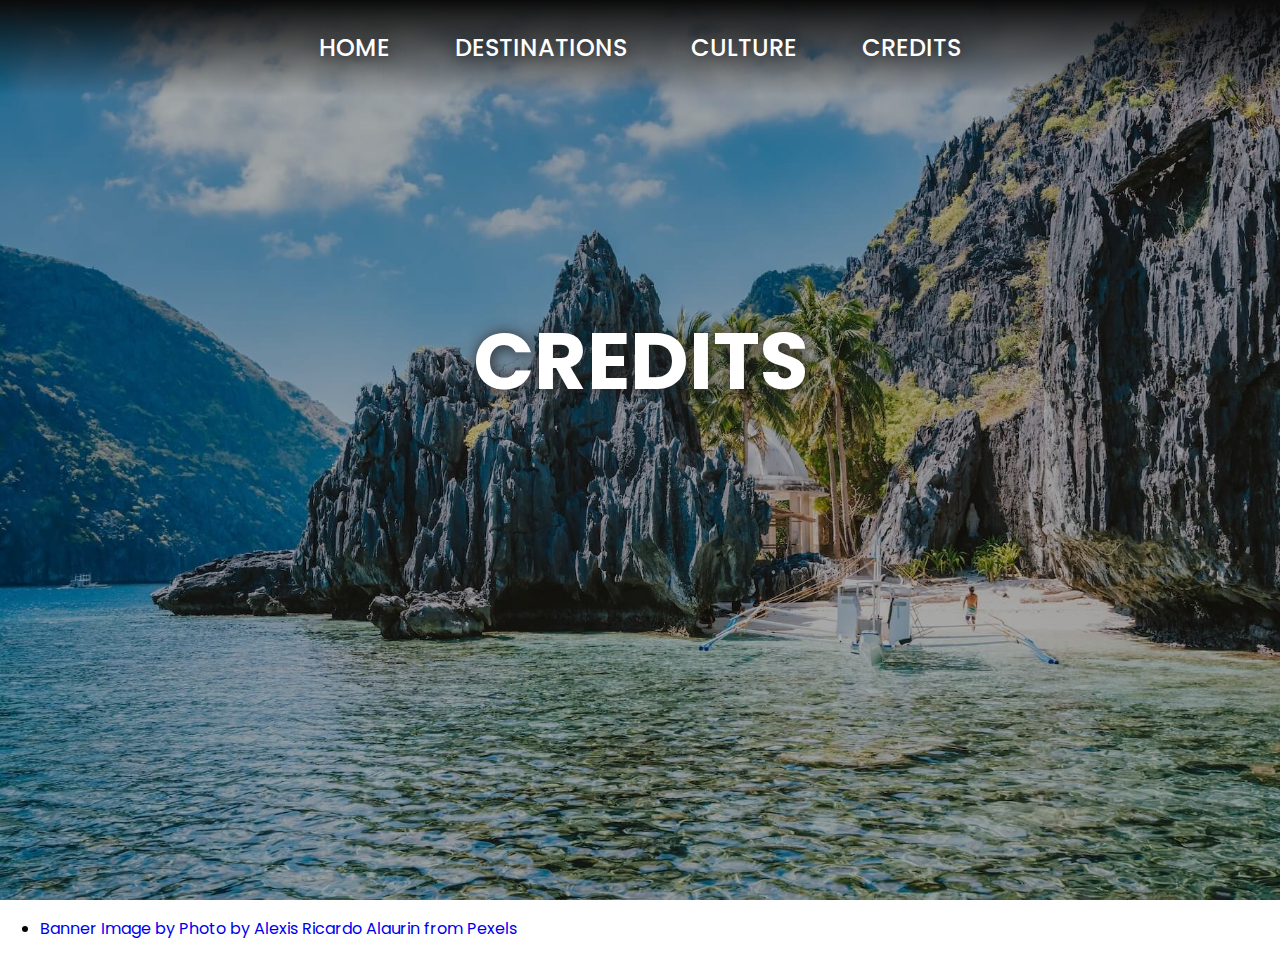
==== credits.html @ c753d408 "Added a table to home page" ====
<!DOCTYPE html>
<html lang="en">
  <head>
    <meta charset="UTF-8" />
    <meta name="viewport" content="width=device-width, initial-scale=1.0" />
    <title>Philippines</title>
    <link rel="preconnect" href="https://fonts.googleapis.com" />
    <link rel="preconnect" href="https://fonts.gstatic.com" crossorigin />
    <link
      href="https://fonts.googleapis.com/css2?family=Poppins:ital,wght@0,100;0,200;0,300;0,400;0,500;0,600;0,700;0,800;0,900;1,100;1,200;1,300;1,400;1,500;1,600;1,700;1,800;1,900&display=swap"
      rel="stylesheet" />
    <link rel="stylesheet" href="styles/normalize-fwd.css" />
    <link rel="stylesheet" href="styles/styles.css" />
    <script defer src="scripts/script.js"></script>
  </head>

  <body>
    <div class="site-wrapper">
      <header class="site-header">
        <nav class="nav-header">
          <div id="nav-button">
            <svg
              xmlns="http://www.w3.org/2000/svg"
              width="24"
              height="24"
              fill="#FFFFFF"
              viewBox="0 0 24 24">
              <path d="M24 6h-24v-4h24v4zm0 4h-24v4h24v-4zm0 8h-24v4h24v-4z" />
            </svg>
          </div>
          <ul id="main-nav-list">
            <li><a href="index.html">HOME</a></li>
            <li><a href="destinations.html">DESTINATIONS</a></li>
            <li><a href="culture.html">CULTURE</a></li>
            <li><a href="credits.html">CREDITS</a></li>
          </ul>
        </nav>
      </header>

      <main>
        <section class="banner credits">
          <h1 class="banner-title">CREDITS</h1>
        </section>

        <section>
          <article>
            <h2></h2>
            <ul>
              <li>
                <a
                  href="https://www.pexels.com/photo/tower-of-manila-cathedral-18048424/"
                  >Banner Image by Photo by Alexis Ricardo Alaurin from
                  Pexels</a
                >
              </li>
            </ul>
          </article>
        </section>
      </main>
    </div>
  </body>
</html>
---- styles/styles.css ----
/*--------------------------------------------------------------
>>> TABLE OF CONTENTS:
----------------------------------------------------------------
# Generic (CALLED IN ANOTHER FILE)
	- Normalize
	- Box sizing
	- Media width
# Base
	- Typography
	- Elements
	- Links
# Layouts
# Components
	- Header
	- Main
	- Footer
--------------------------------------------------------------*/

/*--------------------------------------------------------------
# Base
--------------------------------------------------------------*/

/* Typography
--------------------------------------------- */
body {
	font-family: "Poppins", sans-serif;
    /* line-height: 1.5rem; */
}

h1,
h2,
h3,
h4,
h5,
h6 {
	
}

p {
	
}


/* Elements
--------------------------------------------- */
blockquote {
    font-style: italic;
    font-weight: 600;
    font-size: 1rem;
}
cite {
    font-size: 1rem;
}

ul {
	
}

ol {
	
}

dl {
	
}

figure {
	
}

table { 
	margin: 1.5rem;
}

th,
td:first-child {
    background-color: #dbedfd;
}

table, th, td {
    border: .0625rem solid #dbedfd;
    border-collapse: collapse;
    text-align: center;
}

th, td {
    padding: .3125rem;
}

/* Links
--------------------------------------------- */
a {
	text-decoration: none;
}

a:visited {
	
}

a:hover {
	
}

a:focus {
	
}

a:active {
	
}


/*--------------------------------------------------------------
# Layout
--------------------------------------------------------------*/



/*--------------------------------------------------------------
# Components
--------------------------------------------------------------*/



/* Header Styles (for all pages)
--------------------------------------------- */
.site-header {
    position: absolute;
    top: 0;
    right: 0;
    left: 0;
    z-index: 100;
}


.nav-header li {
    list-style: none;
    font-size: 1.2rem;
    padding: .125rem;
    font-weight: 500;
    text-shadow: .0938rem .0938rem 1rem #252323;
    
}

.nav-header a {
    color: #FFFFFF;
}

#nav-button svg {
    width: 3rem;
    height: 3rem;
    padding-right: 1rem;
    position: absolute;
    top: 0;
    right: 0;
    z-index: 500;
}

#main-nav-list {
    background-color: #1f5d68;
    height: 0;
    overflow: hidden;
    transition: height .5s ease;
}

#main-nav-list.toggled {
    height: 30vh;
    margin: 0;
    padding: 1rem;
}

@media (min-width: 50rem) {
    
    .site-header {
        display: grid;
        grid-template-columns: 1fr minmax(auto, 50rem) 1fr;
        background: rgb(11,11,11);
        background: linear-gradient(180deg, rgba(11,11,11,1) 0%, rgba(0,0,0,0) 100%);
    }
    
    #main-nav-list {
        height: fit-content;
        padding: 1rem;
        background-color: transparent;
    }
    .nav-header {
        grid-column: 2/3;
    }
    .nav-header ul {
        display: flex;
        justify-content: space-evenly;
    }
    
    
    .nav-header li {
        font-size: 1.5rem;
    }
    
    #nav-button {
        display: none;
    }
}



/* BANNER STYLES (for all pages)*/

.banner {
    position: relative;
    height: 100vh;
    width: 100%;
}

.banner::before {
    content: "";
    background-image: url("../images/banner-image.jpg");
    background-size: cover;
    background-repeat: no-repeat;
    background-position: left center;
    filter: brightness(85%);
    position: absolute;
    top: 0;
    right: 0;
    left: 0;
    bottom: 0;
}

.destinations::before {
    content: "";
    background-image: url("../images/destinations-banner.jpg");
    background-position: 45% center;
}

.culture::before {
    content: "";
    background-image: url("../images/people-dancing.jpg");
    filter: brightness(70%);
}

.credits::before {
    content: "";
    background-image: url("../images/credits-banner.jpeg");
    filter: brightness(70%);
}

.banner-title {
    position: absolute;
    top: 35%;
    left: 0;
    right: 0;
    width: fit-content;
    margin: 0 auto;
    color: #FFFFFF;
    font-size: 2.5rem;
    font-weight: 700;
    text-shadow: .0625rem .0625rem 1rem #252323;
}

.banner-caption {
    position: absolute;
    font-size: 1.5rem;
    text-align: center;
    top: 40%;
    left: 0;
    right: 0;
    margin: 1rem auto;
    width: fit-content;
    color: #FFFFFF;
    text-shadow: .0625rem .0625rem 1rem #252323;
}

@media (min-width: 50rem) {
    
    .banner {
        display: flex;
        justify-content: center;
    }
    .banner::before {
        background-position: 0 5%;
    }
    
    .banner-title {
        font-size: 5rem;
    }
    
    .banner-caption {
        font-size: 3.5rem;
        padding-top: 1.5rem;
    }
    
}
/*-------------------------- HOME PAGE--------------------------- */

/* Main
--------------------------------------------- */

/* OVERVIEW SECTION */

.overview h2,
.overview-right h2 {
font-size: 2rem;
margin: 0;
}

.overview,
.overview-right {
    text-align: left;
    padding: 1.5rem;
}

.read-more {
     border: solid #252323;
    padding: .3125rem;
}

.seasons-table {
    overflow-x: auto;
}


@media (min-width: 50rem) {

    .overview {
        display: flex;
        width: 85%;
        margin: 0 auto;
        padding: 5rem 5rem;
        justify-content: space-between;
        align-items: flex-start;
    }
    
    .overview-right {
        display: flex;
        flex-direction: row-reverse;
    }
    
    .home-history-image {
        max-width: 60%;
        max-height: 35rem;
    }


    .destination-preview-image,
    .culture-preview-image {
        max-width: 45%;
        max-height: 25rem;
    }

    .overview-text {
        padding-left: 4rem;
    }

    .overview-text-left {
        padding-left: 0;
        padding-right: 4rem;
    }

    .overview-text h2,
    .overview-text-left h2 {
        font-size: 3rem;
    }
    .overview-text p,
    .overview-text-left p {
        font-size: 1.5rem;
        padding-bottom: 1.5rem;
    }
   
}
/*-------------------------- DESTINATIONS --------------------------- */

.destination-text {
    padding: 0.5rem 0 2.5rem 0;
}
.destination-text h2,
.destination-text p {
    margin: 0;
}

@media (min-width: 50rem) {

    .destination-images {
        display: flex;
        padding: 5rem;
        gap: 3rem;
        justify-content: center;
        margin: 0 auto;
        max-width: 75%;
        
    }

    .destination {
        margin: 0;
    }

    .destination-text h2 {
        font-size: 2rem;
    }

    .destination-text p {
        font-size: 1.2rem;
    }


}

/*-------------------------- CULTURE --------------------------- */
.culture-food-section h2 {
    text-align: center;
    font-size: 2rem;
}
.culture-food-section figcaption {
    font-size: 1.2rem;
    font-weight: 600;
}

@media (min-width: 50rem) {

    .culture-section {
        display: flex;
        margin: 2rem;
    }

    .food-images-container {
        display: grid;
        grid-template-columns: repeat(4, minmax(0, 20rem));
        gap: 1rem;
        margin: 0 auto;
        max-width: 80%;
    }
    .culture-food-section h2 {
        font-size: 3rem;
    }
    .culture-food-section figure {
       margin: 0 auto;
       max-width: 100%;
        
    }
    .culture-food-section img {
        max-width: 100%;
        height: 10rem;

    }
}       

@media (min-width: 56.25rem) {
.culture-food-section {
    display: flex;
}
.culture-food-section h2 {
    margin: 0;
}



}
/* Footer
--------------------------------------------- */
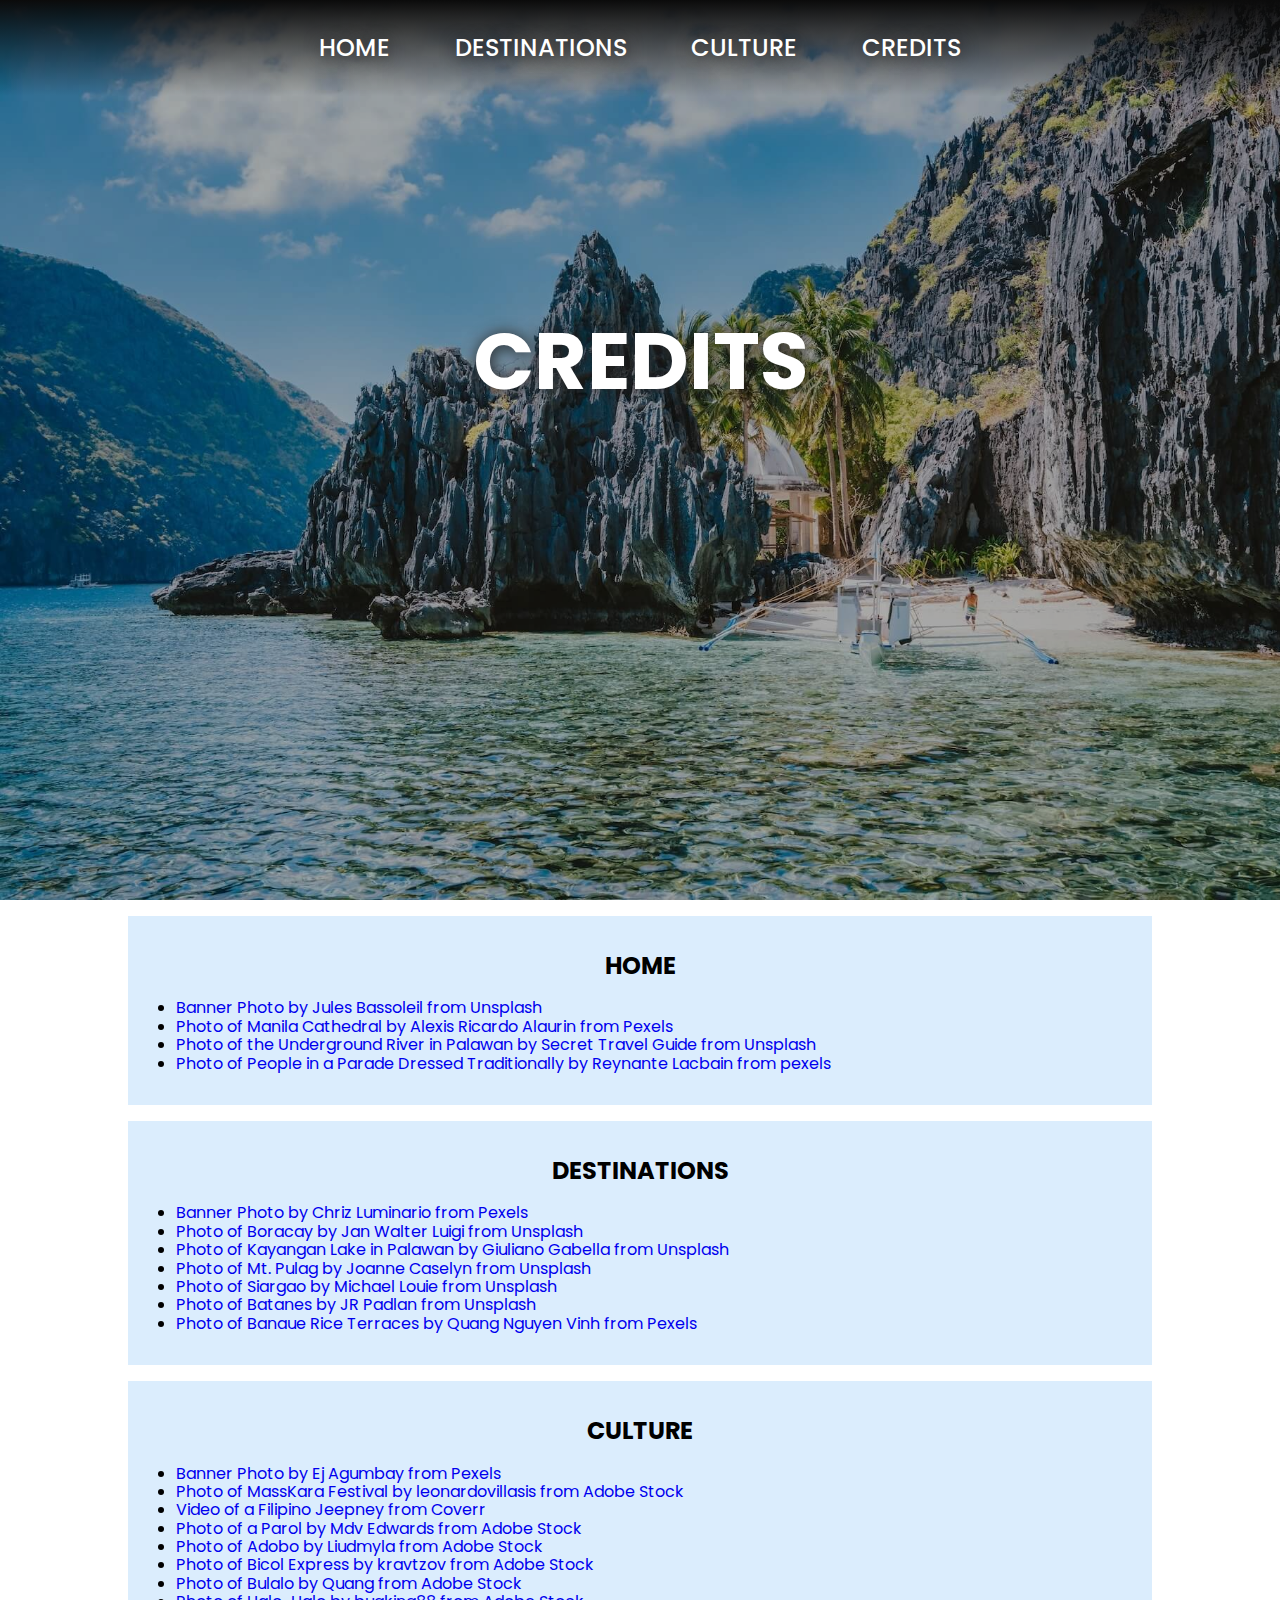
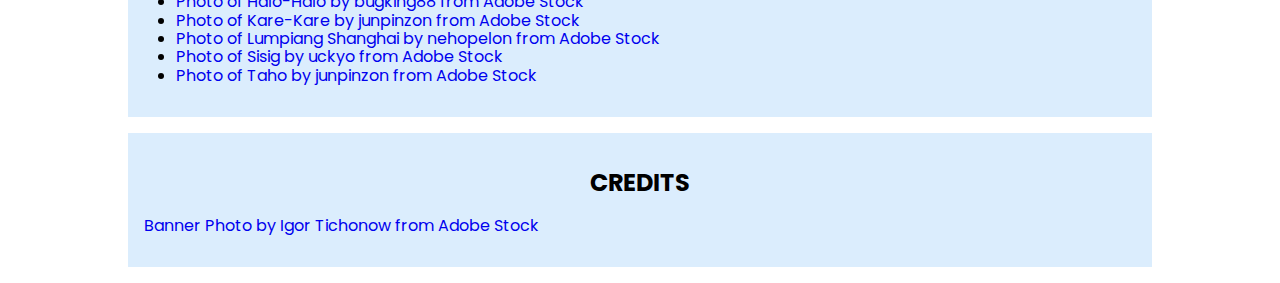
==== commit 036d928c: "Added links to credits page" ====
--- a/credits.html
+++ b/credits.html
@@ -42,18 +42,175 @@
           <h1 class="banner-title">CREDITS</h1>
         </section>
 
-        <section>
-          <article>
-            <h2></h2>
+        <section class="link-credits">
+          <article>
+            <h2>HOME</h2>
             <ul>
               <li>
                 <a
+                  href="https://unsplash.com/photos/aerial-view-of-white-and-brown-boat-on-sea-during-daytime-tvi3oh8RdTQ"
+                  >Banner Photo by Jules Bassoleil from Unsplash
+                </a>
+              </li>
+              <li>
+                <a
                   href="https://www.pexels.com/photo/tower-of-manila-cathedral-18048424/"
-                  >Banner Image by Photo by Alexis Ricardo Alaurin from
+                  >Photo of Manila Cathedral by Alexis Ricardo Alaurin from
                   Pexels</a
                 >
               </li>
+              <li>
+                <a
+                  href="https://unsplash.com/photos/people-riding-on-kayak-on-river-during-daytime-x9NyLLQc69g"
+                  >Photo of the Underground River in Palawan by Secret Travel
+                  Guide from Unsplash
+                </a>
+              </li>
+              <li>
+                <a
+                  href="https://www.pexels.com/photo/people-in-a-parade-dressed-traditionally-8789494/"
+                  >Photo of People in a Parade Dressed Traditionally by Reynante
+                  Lacbain from pexels</a
+                >
+              </li>
             </ul>
+          </article>
+          <article>
+            <h2>DESTINATIONS</h2>
+            <ul>
+              <li>
+                <a
+                  href="https://www.pexels.com/photo/mountain-and-body-of-water-2798477/"
+                  >Banner Photo by Chriz Luminario from Pexels</a
+                >
+              </li>
+              <li>
+                <a
+                  href="https://unsplash.com/photos/palm-tree-nearby-seashore-MQOmyUYQWRs"
+                  >Photo of Boracay by Jan Walter Luigi from Unsplash</a
+                >
+              </li>
+              <li>
+                <a
+                  href="https://unsplash.com/photos/green-and-brown-mountain-beside-body-of-water-under-blue-sky-during-daytime-S2aZq6yG-b4"
+                  >Photo of Kayangan Lake in Palawan by Giuliano Gabella from
+                  Unsplash
+                </a>
+              </li>
+              <li>
+                <a
+                  href="https://unsplash.com/photos/people-climbing-on-mountain-during-daytime-kCGhXLU32Bg"
+                  >Photo of Mt. Pulag by Joanne Caselyn from Unsplash</a
+                >
+              </li>
+              <li>
+                <a
+                  href="https://unsplash.com/photos/aerial-view-photography-of-coconut-tree-during-daytime-Zw5aEvl5QjA"
+                  >Photo of Siargao by Michael Louie from Unsplash</a
+                >
+              </li>
+              <li>
+                <a
+                  href="https://unsplash.com/photos/white-and-red-lighthouse-on-top-of-mountain--XZuQQ83CIQ"
+                  >Photo of Batanes by JR Padlan from Unsplash
+                </a>
+              </li>
+              <li>
+                <a
+                  href="https://www.pexels.com/photo/aerial-photography-of-a-beautiful-banaue-rice-terraces-6872744/"
+                  >Photo of Banaue Rice Terraces by Quang Nguyen Vinh from
+                  Pexels</a
+                >
+              </li>
+            </ul>
+          </article>
+
+          <article>
+            <h2>CULTURE</h2>
+            <ul>
+              <li>
+                <a
+                  href="https://www.pexels.com/photo/group-of-people-dancing-in-a-festival-4714521/"
+                  >Banner Photo by Ej Agumbay from Pexels</a
+                >
+              </li>
+              <li>
+                <a
+                  href="https://stock.adobe.com/ca/images/colorful-smiling-mask-of-masskara-festival-bacolod-city-philippines/239108033?prev_url=detail"
+                  >Photo of MassKara Festival by leonardovillasis from Adobe
+                  Stock</a
+                >
+              </li>
+              <li>
+                <a
+                  href="https://coverr.co/videos/minibus-in-the-philippines-eygdm9n5qw"
+                  >Video of a Filipino Jeepney from Coverr</a
+                >
+              </li>
+              <li>
+                <a
+                  href="https://stock.adobe.com/ca/images/a-stall-by-the-street-selling-various-lighted-christmas-parols-parols-are-a-traditional-filipino-christmas-lantern-illuminated-with-led-lights/544025087?prev_url=detail"
+                  >Photo of a Parol by Mdv Edwards from Adobe Stock</a
+                >
+              </li>
+              <li>
+                <a
+                  href="https://stock.adobe.com/ca/images/homemade-filipino-adobo-pork-in-a-bowl-side-view-close-up/286354511?prev_url=detail"
+                  >Photo of Adobo by Liudmyla from Adobe Stock
+                </a>
+              </li>
+              <li>
+                <a
+                  href="https://stock.adobe.com/ca/images/bicol-express-stew-in-black-bowl-on-dark-slate-table-top-filipino-cuisine-spicy-pork-belly-coconut-milk-curry-asian-food/392214546?prev_url=detail"
+                  >Photo of Bicol Express by kravtzov from Adobe Stock
+                </a>
+              </li>
+              <li>
+                <a
+                  href="https://stock.adobe.com/ca/images/philippines-traditional-dinner-with-bulalo-beef-marrow-bones-and-vegetables/285181574?prev_url=detail"
+                  >Photo of Bulalo by Quang from Adobe Stock</a
+                >
+              </li>
+              <li>
+                <a
+                  href="https://stock.adobe.com/ca/images/popular-filipino-dessert-halo-halo/149917142?prev_url=detail"
+                  >Photo of Halo-Halo by bugking88 from Adobe Stock
+                </a>
+              </li>
+              <li>
+                <a
+                  href="https://stock.adobe.com/ca/images/freshly-cooked-filipino-food-called-kare-kare/548384747?prev_url=detail"
+                  >Photo of Kare-Kare by junpinzon from Adobe Stock
+                </a>
+              </li>
+              <li>
+                <a
+                  href="https://stock.adobe.com/ca/images/lumpias-with-sweet-sauce-on-a-black-background/203219450?prev_url=detail"
+                  >Photo of Lumpiang Shanghai by nehopelon from Adobe Stock</a
+                >
+              </li>
+              <li>
+                <a
+                  href="https://stock.adobe.com/ca/images/sizzling-pork-sisig-filipino-cuisine/127410576?prev_url=detail"
+                  >Photo of Sisig by uckyo from Adobe Stock
+                </a>
+              </li>
+              <li>
+                <a
+                  href="https://stock.adobe.com/ca/images/soy-bean-curd-with-caramel-syrup-and-tapioca-pearls/259842993?prev_url=detail"
+                  >Photo of Taho by junpinzon from Adobe Stock
+                </a>
+              </li>
+            </ul>
+          </article>
+          <article>
+            <h2>CREDITS</h2>
+            <p>
+              <a
+                href="https://stock.adobe.com/ca/images/el-nido-palawan-philippines-asia-banca-boat-at-a-small-beach-near-the-matinloc-shrine-trip-highlights-of-tour-c/354700913?prev_url=detail"
+                >Banner Photo by Igor Tichonow from Adobe Stock
+              </a>
+            </p>
           </article>
         </section>
       </main>
--- a/styles/styles.css
+++ b/styles/styles.css
@@ -450,8 +450,22 @@
     margin: 0;
 }
 
-
-
-}
+}
+/*-------------------------- CREDITS --------------------------- */
+.link-credits article {
+   background-color: #dbedfd;
+   max-width: 80%;
+   margin: 1rem auto;
+   padding: 1rem;
+}
+.link-credits h2 {
+    text-align: center;
+}
+
+.link-credits ul {
+    padding: 0 2rem;
+}
+
+
 /* Footer
 --------------------------------------------- */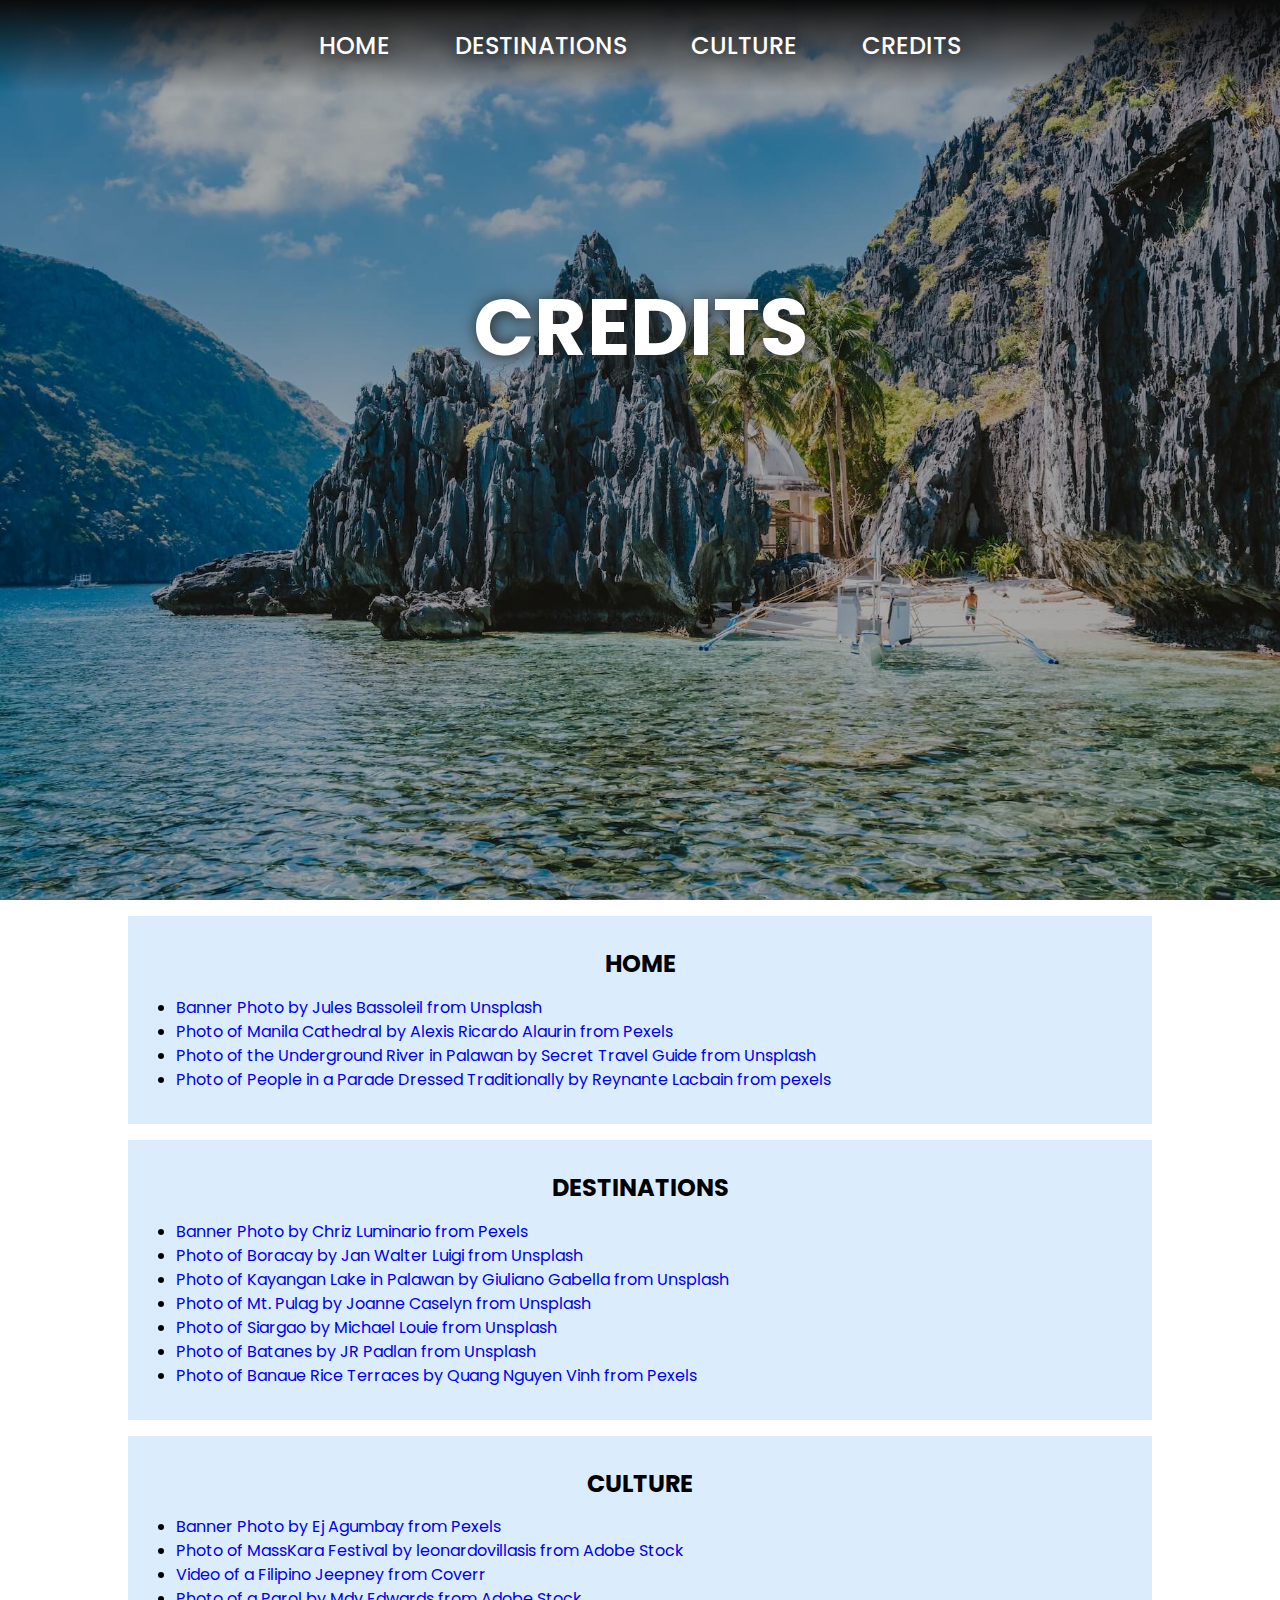
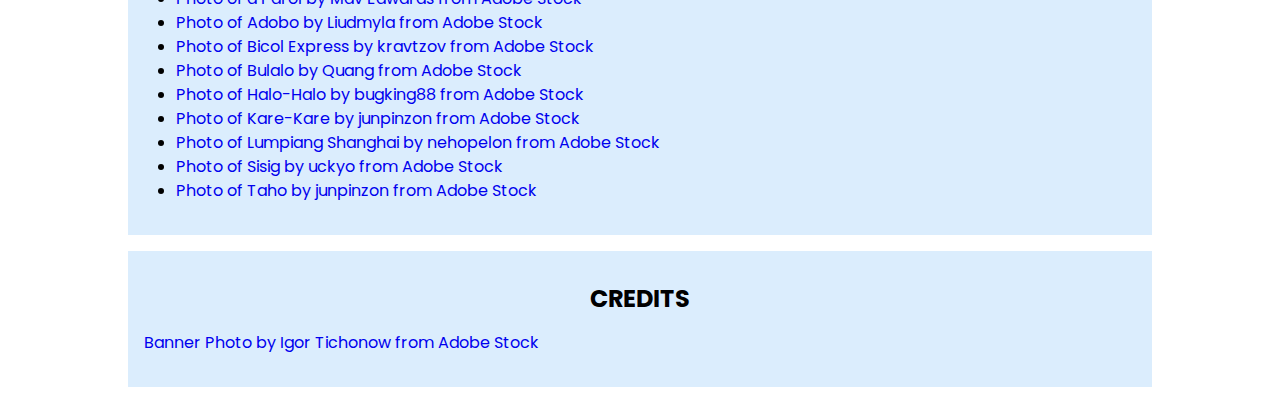
==== commit f5c1643b: "Added favicon to all pages" ====
--- a/credits.html
+++ b/credits.html
@@ -3,6 +3,10 @@
   <head>
     <meta charset="UTF-8" />
     <meta name="viewport" content="width=device-width, initial-scale=1.0" />
+    <link rel="icon" href="favicon.ico" sizes="any" />
+    <link rel="icon" href="favicon.svg" type="image/svg+xml" />
+    <link rel="apple-touch-icon" href="apple-touch-icon.png" />
+    <link rel="manifest" href="site.webmanifest" />
     <title>Philippines</title>
     <link rel="preconnect" href="https://fonts.googleapis.com" />
     <link rel="preconnect" href="https://fonts.gstatic.com" crossorigin />
--- a/styles/styles.css
+++ b/styles/styles.css
@@ -24,7 +24,7 @@
 --------------------------------------------- */
 body {
 	font-family: "Poppins", sans-serif;
-    /* line-height: 1.5rem; */
+    line-height: 1.5rem;
 }
 
 h1,
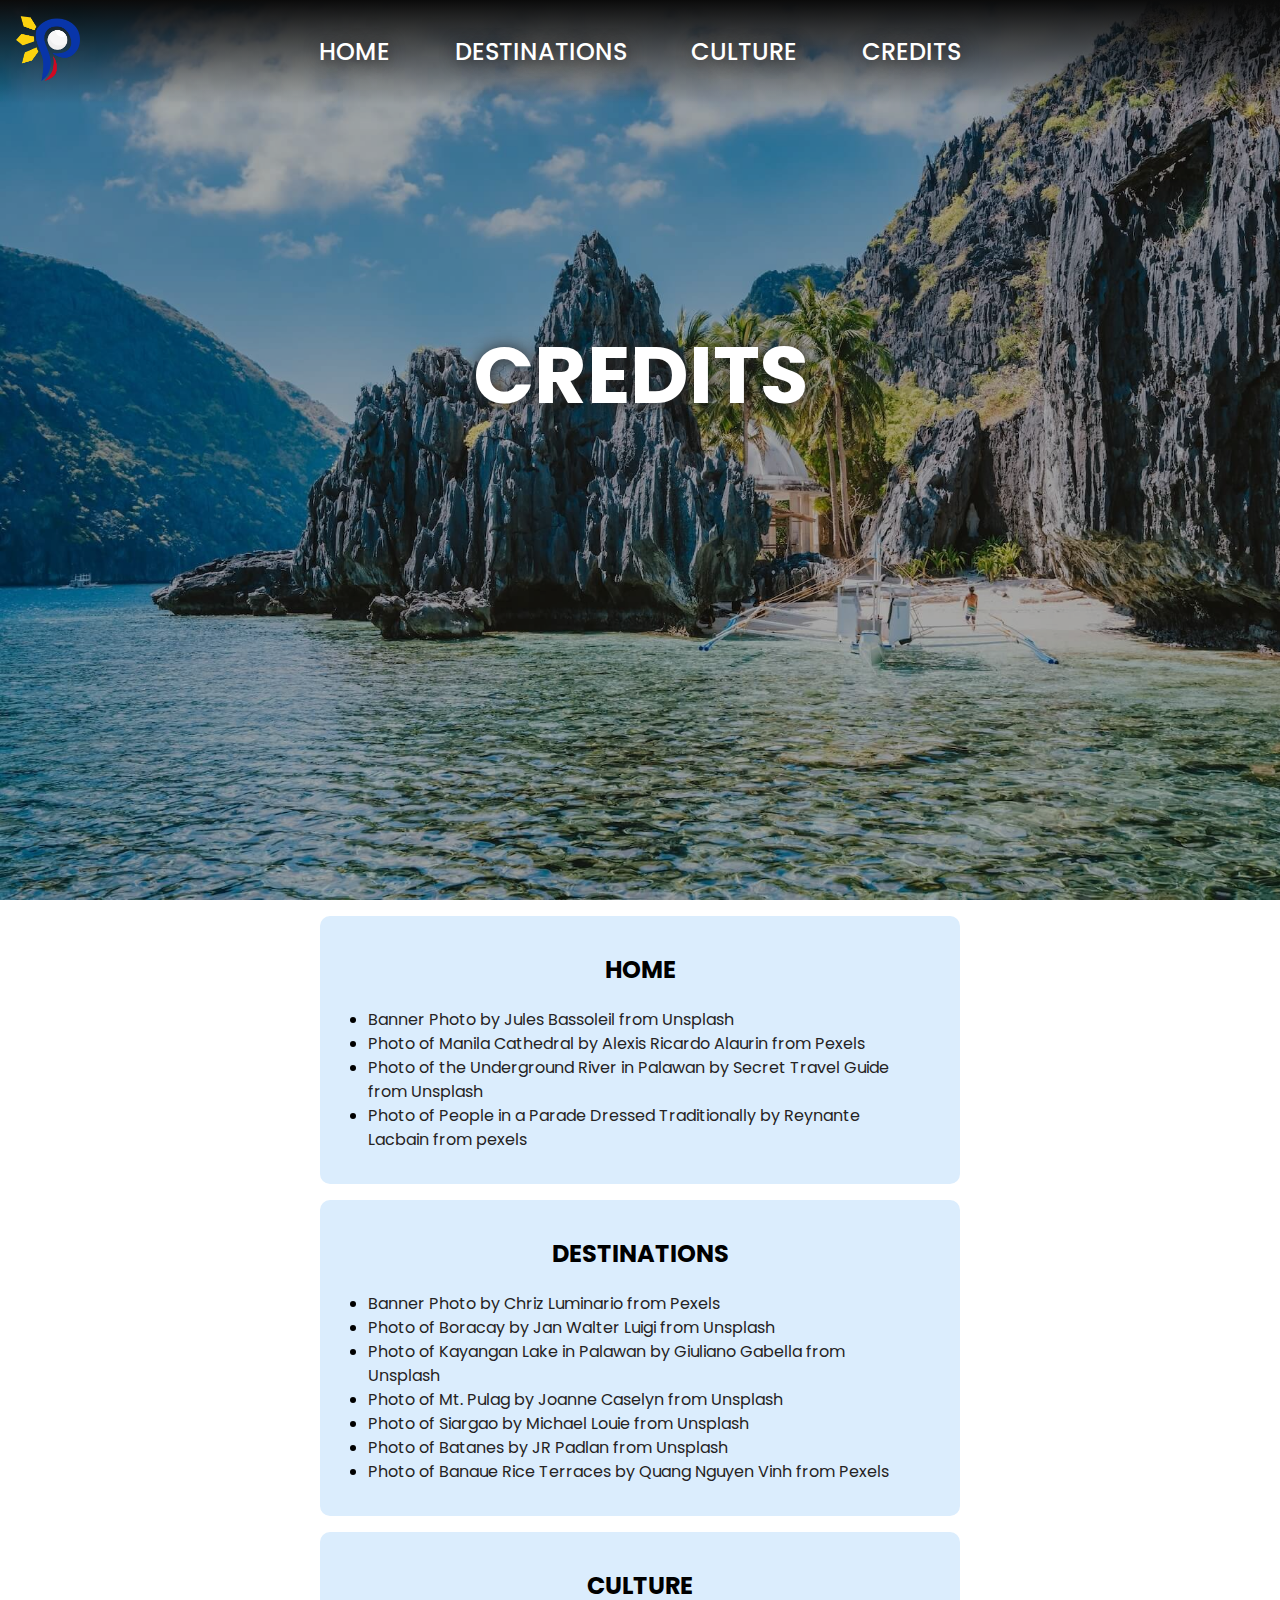
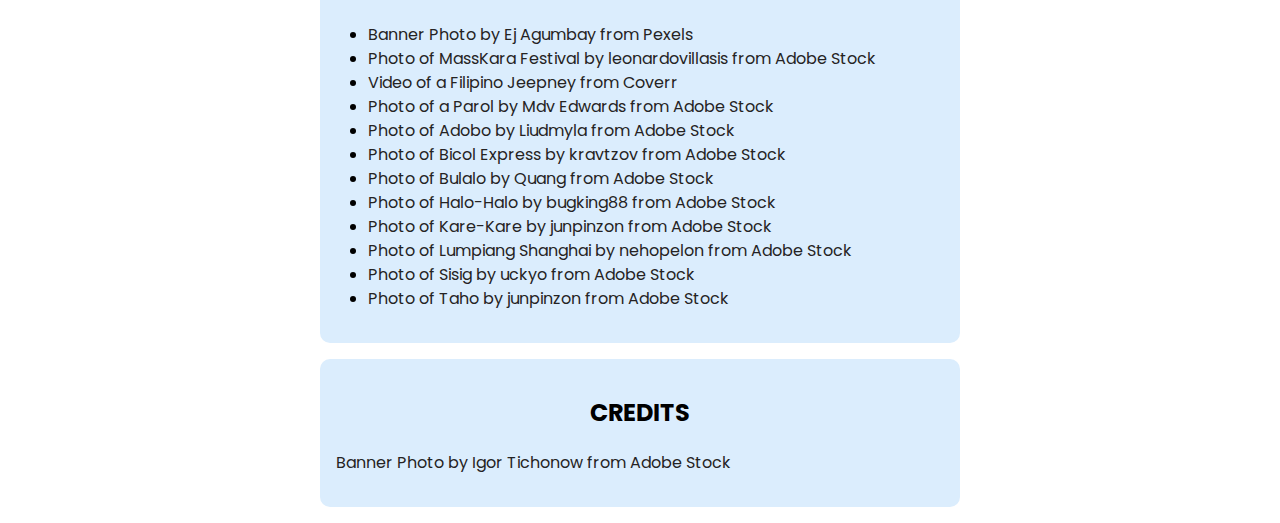
==== commit 78ec80e6: "added logos to all pages + fixed mobile navigation" ====
--- a/credits.html
+++ b/credits.html
@@ -22,6 +22,10 @@
     <div class="site-wrapper">
       <header class="site-header">
         <nav class="nav-header">
+          <a class="screen-reader-text" href="#site-main">Skip to content</a>
+          <div class="logo">
+            <img src="images/country-logo.png" alt="logo" />
+          </div>
           <div id="nav-button">
             <svg
               xmlns="http://www.w3.org/2000/svg"
@@ -46,7 +50,7 @@
           <h1 class="banner-title">CREDITS</h1>
         </section>
 
-        <section class="link-credits">
+        <section id="site-main" class="link-credits">
           <article>
             <h2>HOME</h2>
             <ul>
--- a/styles/styles.css
+++ b/styles/styles.css
@@ -24,7 +24,7 @@
 --------------------------------------------- */
 body {
 	font-family: "Poppins", sans-serif;
-    line-height: 1.5rem;
+    line-height: 1.5;
 }
 
 h1,
@@ -47,9 +47,15 @@
     font-style: italic;
     font-weight: 600;
     font-size: 1rem;
+    color: #890000;
 }
 cite {
     font-size: 1rem;
+}
+
+legend {
+    font-size: 1.5rem;
+    font-weight: 500;
 }
 
 ul {
@@ -87,10 +93,18 @@
     padding: .3125rem;
 }
 
+@media (min-width: 50rem) {
+    table {
+        margin: 0 auto;
+    }
+
+}
+
 /* Links
 --------------------------------------------- */
 a {
 	text-decoration: none;
+    color: #252323;
 }
 
 a:visited {
@@ -107,6 +121,11 @@
 
 a:active {
 	
+}
+
+.read-more:hover {
+    background-color: #252323;
+    color: #FFFFFF;
 }
 
 
@@ -130,8 +149,18 @@
     right: 0;
     left: 0;
     z-index: 100;
-}
-
+    
+}
+
+.logo { 
+    width: 4rem;
+    height: 4rem;
+    position: absolute;
+    top: 1rem;
+    left: 1rem;
+    z-index: 450;
+
+}
 
 .nav-header li {
     list-style: none;
@@ -151,16 +180,20 @@
     height: 3rem;
     padding-right: 1rem;
     position: absolute;
-    top: 0;
-    right: 0;
-    z-index: 500;
+    top: 1rem;
+    right: 1rem;
+    z-index: 600;
+
 }
 
 #main-nav-list {
-    background-color: #1f5d68;
+    background-color: #3a8281;
     height: 0;
     overflow: hidden;
-    transition: height .5s ease;
+    position: relative;
+    /* transition: height .5s ease; */
+    text-align: center;
+    z-index: 500;
 }
 
 #main-nav-list.toggled {
@@ -317,6 +350,64 @@
     overflow-x: auto;
 }
 
+.contact-form {
+max-width: 80%;
+padding: .25rem;
+/* background: #FFFFFF; */
+margin: 2rem auto;
+}
+
+.contact-form h2 {
+
+}
+
+.contact-form .input-box {
+    position: relative;
+    width: 100%;
+    margin-top: .625rem;
+}
+
+.contact-form .input-box input,
+.contact-form .input-box textarea {
+    width: 100%;
+    padding: .3125rem 0;
+    font-size: 1rem;
+    margin: .625rem 0;
+    border: none;
+    border-bottom: .125rem solid #252323;
+    outline: none;
+    resize: none;
+}
+.contact-form .input-box label {
+position: absolute;
+left: 0;
+padding: .3125rem 0;
+font-size: 1rem;
+margin: .625rem 0;
+pointer-events: none;
+transition: 0.5s;
+color: #666;
+}
+
+.contact-form .input-box input:focus ~ label,
+.contact-form .input-box input:valid ~ label,
+.contact-form .input-box textarea:valid ~ label, 
+.contact-form .input-box textarea:valid ~ label {
+    color: #e91e63;
+    font-size: .75rem;
+    transform: translateY(-20px);
+}
+.contact-form .input-box input[type="submit"] {
+    width: 6.25rem;
+    background: #3a8281;
+    color: #fff;
+    border: none;
+    cursor: pointer;
+    padding: 10px;
+    font-size: 1.125rem;
+
+}
+
 
 @media (min-width: 50rem) {
 
@@ -363,6 +454,11 @@
     .overview-text-left p {
         font-size: 1.5rem;
         padding-bottom: 1.5rem;
+    }
+
+    .contact-form {
+        padding: 5rem;
+        max-width: 40%;
     }
    
 }
@@ -417,7 +513,13 @@
 
     .culture-section {
         display: flex;
-        margin: 2rem;
+        margin: 2rem 2rem 5rem 2rem;
+    }
+
+    .culture-section img,
+    .culture-section video {
+        object-fit: cover;
+        height: 15rem;
     }
 
     .food-images-container {
@@ -429,6 +531,7 @@
     }
     .culture-food-section h2 {
         font-size: 3rem;
+        line-height: 3rem;
     }
     .culture-food-section figure {
        margin: 0 auto;
@@ -454,6 +557,7 @@
 /*-------------------------- CREDITS --------------------------- */
 .link-credits article {
    background-color: #dbedfd;
+   border-radius: .625rem;
    max-width: 80%;
    margin: 1rem auto;
    padding: 1rem;
@@ -466,6 +570,16 @@
     padding: 0 2rem;
 }
 
+@media (min-width: 50rem) {
+    .link-credits article {
+        max-width: 50%;
+    }
+}
 
 /* Footer
---------------------------------------------- */+--------------------------------------------- */
+footer {
+    text-align: center;
+    margin-top: 5rem;
+    /* background-color: #a4b3c0; */
+}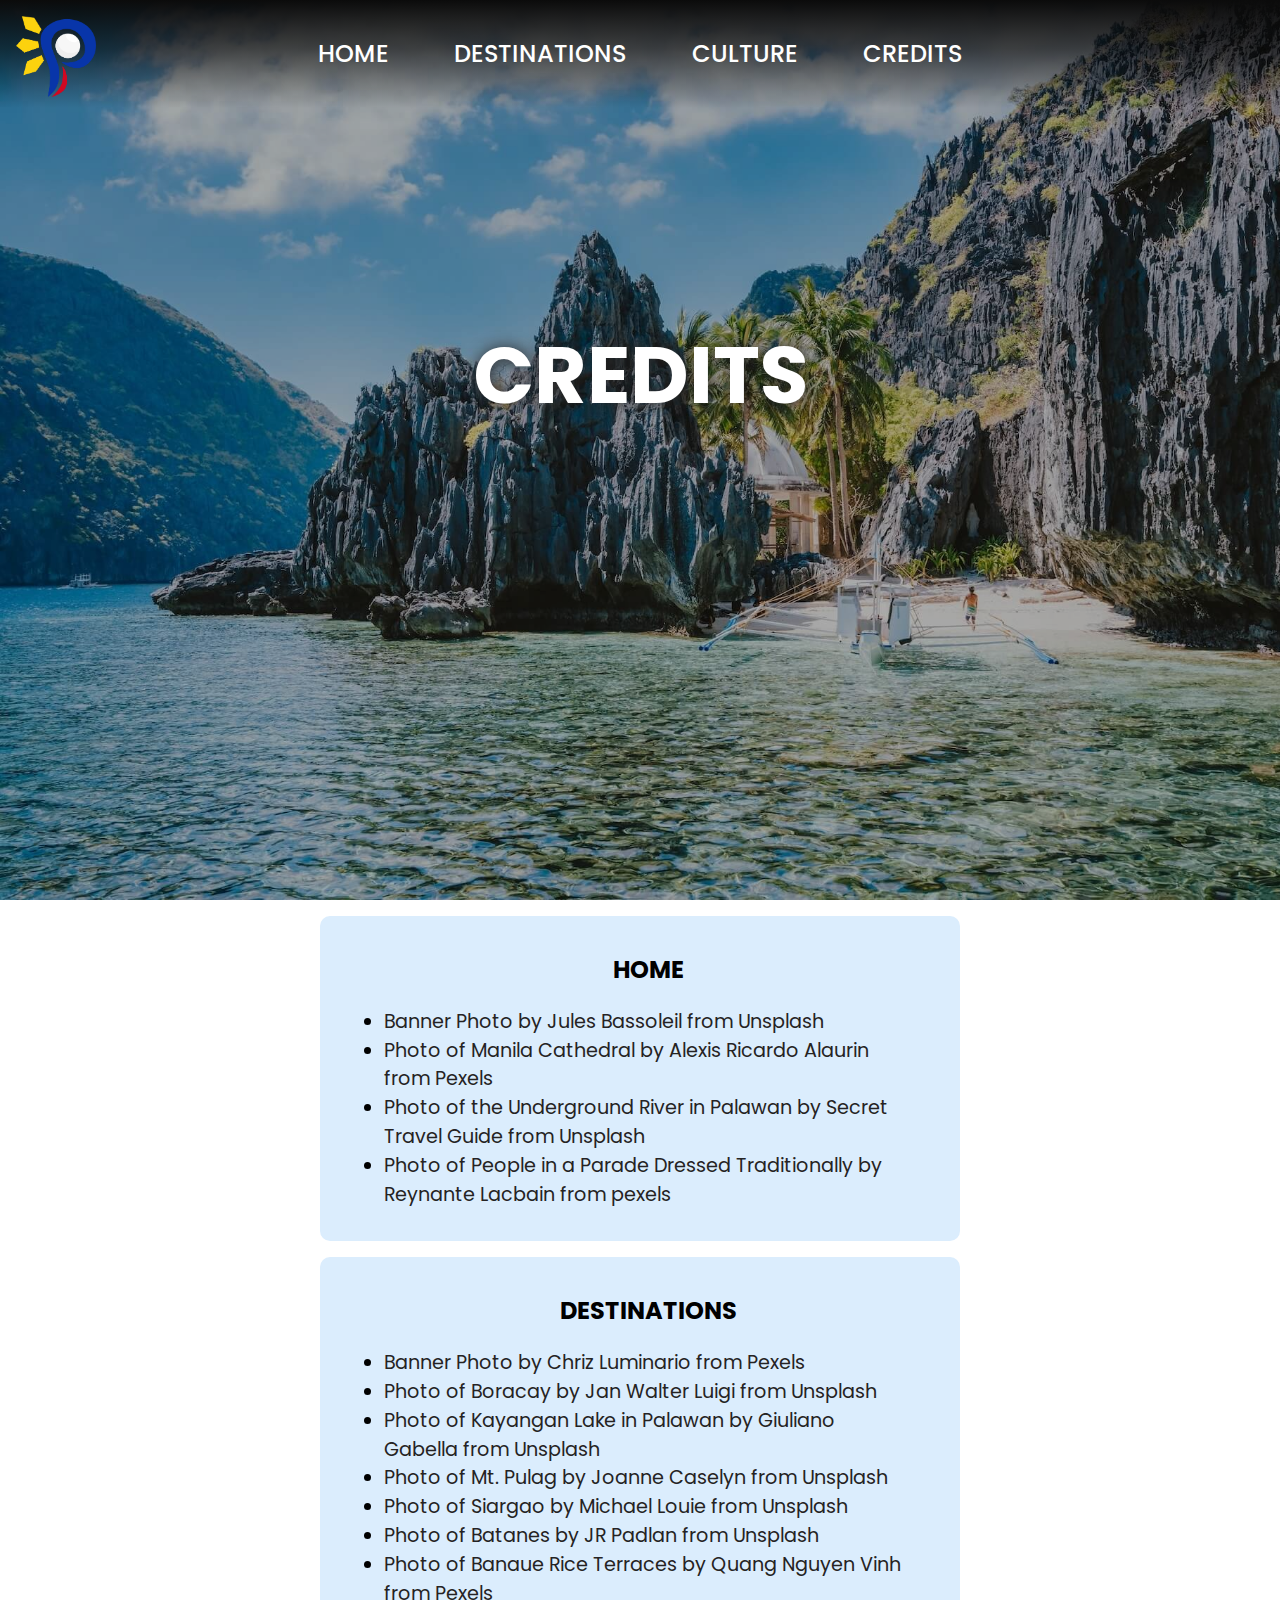
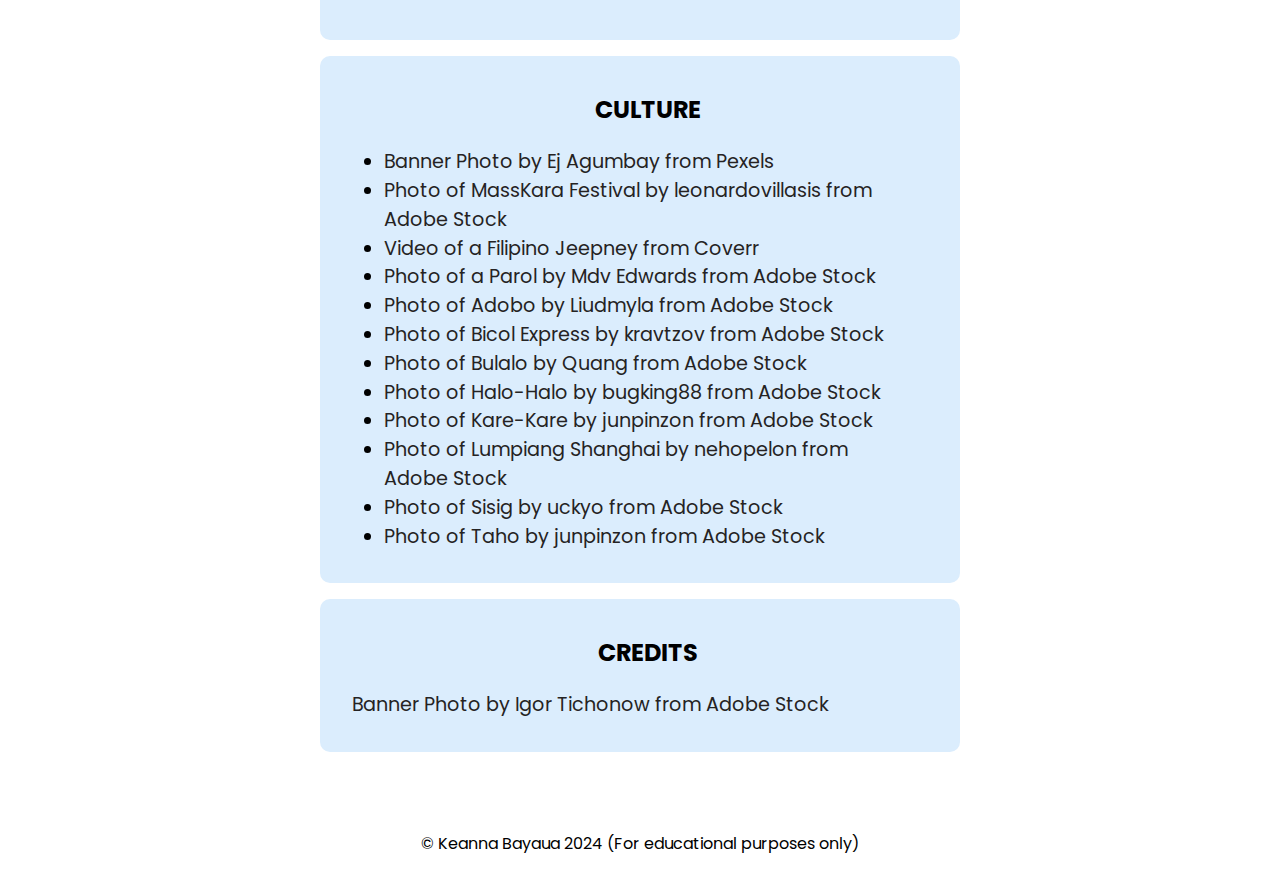
==== commit 81fbe24c: "Organized html and css" ====
--- a/credits.html
+++ b/credits.html
@@ -21,11 +21,11 @@
   <body>
     <div class="site-wrapper">
       <header class="site-header">
+        <a class="screen-reader-text" href="#site-main">Skip to content</a>
+        <div class="logo">
+          <img src="images/country-logo.png" alt="logo" />
+        </div>
         <nav class="nav-header">
-          <a class="screen-reader-text" href="#site-main">Skip to content</a>
-          <div class="logo">
-            <img src="images/country-logo.png" alt="logo" />
-          </div>
           <div id="nav-button">
             <svg
               xmlns="http://www.w3.org/2000/svg"
@@ -51,6 +51,7 @@
         </section>
 
         <section id="site-main" class="link-credits">
+          <!-- <h2 class="main-title">CREDITS</h2> -->
           <article>
             <h2>HOME</h2>
             <ul>
@@ -222,6 +223,9 @@
           </article>
         </section>
       </main>
+      <footer>
+        <p>&copy; Keanna Bayaua 2024 (For educational purposes only)</p>
+      </footer>
     </div>
   </body>
 </html>
--- a/styles/styles.css
+++ b/styles/styles.css
@@ -1,6 +1,6 @@
-/*--------------------------------------------------------------
+/*--------------------------------------------------
 >>> TABLE OF CONTENTS:
-----------------------------------------------------------------
+---------------------------------------------------
 # Generic (CALLED IN ANOTHER FILE)
 	- Normalize
 	- Box sizing
@@ -9,16 +9,16 @@
 	- Typography
 	- Elements
 	- Links
-# Layouts
 # Components
 	- Header
 	- Main
 	- Footer
---------------------------------------------------------------*/
-
-/*--------------------------------------------------------------
+-----------------------------------------------*/
+
+/*------------------------------------------------
 # Base
---------------------------------------------------------------*/
+----------------------------------------------*/
+
 
 /* Typography
 --------------------------------------------- */
@@ -27,51 +27,21 @@
     line-height: 1.5;
 }
 
-h1,
-h2,
-h3,
-h4,
-h5,
-h6 {
-	
-}
-
-p {
-	
-}
-
-
+.main-title { 
+    text-align: center;
+    padding: 1rem;
+    font-size: 2rem;
+}
 /* Elements
 --------------------------------------------- */
 blockquote {
     font-style: italic;
     font-weight: 600;
     font-size: 1rem;
-    color: #890000;
+    color: #B30100;
 }
 cite {
     font-size: 1rem;
-}
-
-legend {
-    font-size: 1.5rem;
-    font-weight: 500;
-}
-
-ul {
-	
-}
-
-ol {
-	
-}
-
-dl {
-	
-}
-
-figure {
-	
 }
 
 table { 
@@ -93,7 +63,7 @@
     padding: .3125rem;
 }
 
-@media (min-width: 50rem) {
+@media (min-width: 50em) {
     table {
         margin: 0 auto;
     }
@@ -107,39 +77,34 @@
     color: #252323;
 }
 
-a:visited {
-	
-}
-
-a:hover {
-	
-}
-
-a:focus {
-	
-}
-
-a:active {
-	
+a:hover,
+a:active,
+.nav-header a:hover , 
+.nav-header a:active {
+	color: #ff2a2a;
+}
+
+a:focus-visible {
+    outline: dotted #ff2a2a;
+    outline-width: 0.2rem;  
 }
 
 .read-more:hover {
-    background-color: #252323;
+    background-color: #B30000;
+    border-color: #B30000;
     color: #FFFFFF;
 }
 
 
-/*--------------------------------------------------------------
-# Layout
---------------------------------------------------------------*/
-
-
-
-/*--------------------------------------------------------------
+/*----------------------------------------------
 # Components
---------------------------------------------------------------*/
-
-
+-----------------------------------------------*/
+
+.site-wrapper {
+    max-width: 125rem;
+    margin: 0 auto;
+    min-height: 100vh;
+}
 
 /* Header Styles (for all pages)
 --------------------------------------------- */
@@ -158,7 +123,7 @@
     position: absolute;
     top: 1rem;
     left: 1rem;
-    z-index: 450;
+    z-index: 700;
 
 }
 
@@ -166,9 +131,7 @@
     list-style: none;
     font-size: 1.2rem;
     padding: .125rem;
-    font-weight: 500;
-    text-shadow: .0938rem .0938rem 1rem #252323;
-    
+    font-weight: 500; 
 }
 
 .nav-header a {
@@ -177,38 +140,46 @@
 
 #nav-button svg {
     width: 3rem;
-    height: 3rem;
+    height: 4rem;
     padding-right: 1rem;
     position: absolute;
     top: 1rem;
     right: 1rem;
     z-index: 600;
-
 }
 
 #main-nav-list {
-    background-color: #3a8281;
+    background-color: #252525;
     height: 0;
     overflow: hidden;
     position: relative;
-    /* transition: height .5s ease; */
-    text-align: center;
     z-index: 500;
+    text-align: center;
 }
 
 #main-nav-list.toggled {
-    height: 30vh;
+    height: 35vh;
     margin: 0;
-    padding: 1rem;
-}
-
-@media (min-width: 50rem) {
+    padding: 6rem 1rem 1rem 1rem;
+}
+
+#main-nav-list li {
+    padding: .25rem;
+}
+
+@media (min-width: 50em) {
     
     .site-header {
         display: grid;
         grid-template-columns: 1fr minmax(auto, 50rem) 1fr;
         background: rgb(11,11,11);
-        background: linear-gradient(180deg, rgba(11,11,11,1) 0%, rgba(0,0,0,0) 100%);
+        background: linear-gradient(180deg, rgba(11,11,11,1) 0%, rgba(8,8,8,0.6279105392156863) 45%, rgba(0,0,0,0) 100%);
+        max-width: 125rem;
+        margin: 0 auto;
+    }
+    .logo { 
+        width: 5rem;
+        height: 5rem;
     }
     
     #main-nav-list {
@@ -233,8 +204,6 @@
         display: none;
     }
 }
-
-
 
 /* BANNER STYLES (for all pages)*/
 
@@ -302,7 +271,7 @@
     text-shadow: .0625rem .0625rem 1rem #252323;
 }
 
-@media (min-width: 50rem) {
+@media (min-width: 50em) {
     
     .banner {
         display: flex;
@@ -322,7 +291,7 @@
     }
     
 }
-/*-------------------------- HOME PAGE--------------------------- */
+/*---------------- HOME PAGE------------------ */
 
 /* Main
 --------------------------------------------- */
@@ -345,21 +314,20 @@
      border: solid #252323;
     padding: .3125rem;
 }
-
+/* TABLE SECTION */
 .seasons-table {
     overflow-x: auto;
 }
-
+.seasons-table h2 {
+    text-align: center;
+}
+/* CONTACT FORM SECTION */
 .contact-form {
 max-width: 80%;
 padding: .25rem;
-/* background: #FFFFFF; */
 margin: 2rem auto;
 }
 
-.contact-form h2 {
-
-}
 
 .contact-form .input-box {
     position: relative;
@@ -386,30 +354,31 @@
 margin: .625rem 0;
 pointer-events: none;
 transition: 0.5s;
-color: #666;
+color: #575757;
 }
 
 .contact-form .input-box input:focus ~ label,
 .contact-form .input-box input:valid ~ label,
 .contact-form .input-box textarea:valid ~ label, 
 .contact-form .input-box textarea:valid ~ label {
-    color: #e91e63;
+    color: #B30000;
     font-size: .75rem;
     transform: translateY(-20px);
 }
 .contact-form .input-box input[type="submit"] {
     width: 6.25rem;
-    background: #3a8281;
-    color: #fff;
+    background: #B30000;
+    color: #ffffff;
     border: none;
     cursor: pointer;
-    padding: 10px;
+    padding: .625rem ;
     font-size: 1.125rem;
-
-}
-
-
-@media (min-width: 50rem) {
+}
+
+
+@media (min-width: 50em) {
+
+    /* OVERVIEW SECTION */
 
     .overview {
         display: flex;
@@ -452,9 +421,11 @@
     }
     .overview-text p,
     .overview-text-left p {
-        font-size: 1.5rem;
+        font-size: 1.2rem;
         padding-bottom: 1.5rem;
     }
+
+    /* CONTACT FORM SECTION */
 
     .contact-form {
         padding: 5rem;
@@ -462,7 +433,7 @@
     }
    
 }
-/*-------------------------- DESTINATIONS --------------------------- */
+/*------------- DESTINATIONS ---------------- */
 
 .destination-text {
     padding: 0.5rem 0 2.5rem 0;
@@ -472,7 +443,7 @@
     margin: 0;
 }
 
-@media (min-width: 50rem) {
+@media (min-width: 50em) {
 
     .destination-images {
         display: flex;
@@ -481,7 +452,7 @@
         justify-content: center;
         margin: 0 auto;
         max-width: 75%;
-        
+
     }
 
     .destination {
@@ -499,7 +470,7 @@
 
 }
 
-/*-------------------------- CULTURE --------------------------- */
+/*---------------- CULTURE-------------------- */
 .culture-food-section h2 {
     text-align: center;
     font-size: 2rem;
@@ -509,7 +480,7 @@
     font-weight: 600;
 }
 
-@media (min-width: 50rem) {
+@media (min-width: 50em) {
 
     .culture-section {
         display: flex;
@@ -520,6 +491,7 @@
     .culture-section video {
         object-fit: cover;
         height: 15rem;
+        width: 26rem;
     }
 
     .food-images-container {
@@ -528,6 +500,7 @@
         gap: 1rem;
         margin: 0 auto;
         max-width: 80%;
+        padding-right: 3rem;
     }
     .culture-food-section h2 {
         font-size: 3rem;
@@ -545,16 +518,15 @@
     }
 }       
 
-@media (min-width: 56.25rem) {
-.culture-food-section {
+@media (min-width: 56.25em) {
+    .culture-food-section {
     display: flex;
-}
-.culture-food-section h2 {
+    }
+    .culture-food-section h2 {
     margin: 0;
-}
-
-}
-/*-------------------------- CREDITS --------------------------- */
+    }
+}
+/*----------------- CREDITS ------------------- */
 .link-credits article {
    background-color: #dbedfd;
    border-radius: .625rem;
@@ -570,16 +542,20 @@
     padding: 0 2rem;
 }
 
-@media (min-width: 50rem) {
+@media (min-width: 50em) {
     .link-credits article {
         max-width: 50%;
-    }
-}
-
-/* Footer
---------------------------------------------- */
+        padding-left: 2rem;
+    }
+    .link-credits li, 
+    .link-credits a {
+        font-size: 1.2rem;
+    }
+}
+
+/* -----------------Footer------------------ */
 footer {
     text-align: center;
     margin-top: 5rem;
-    /* background-color: #a4b3c0; */
-}+    padding: 0 1.5rem;
+}
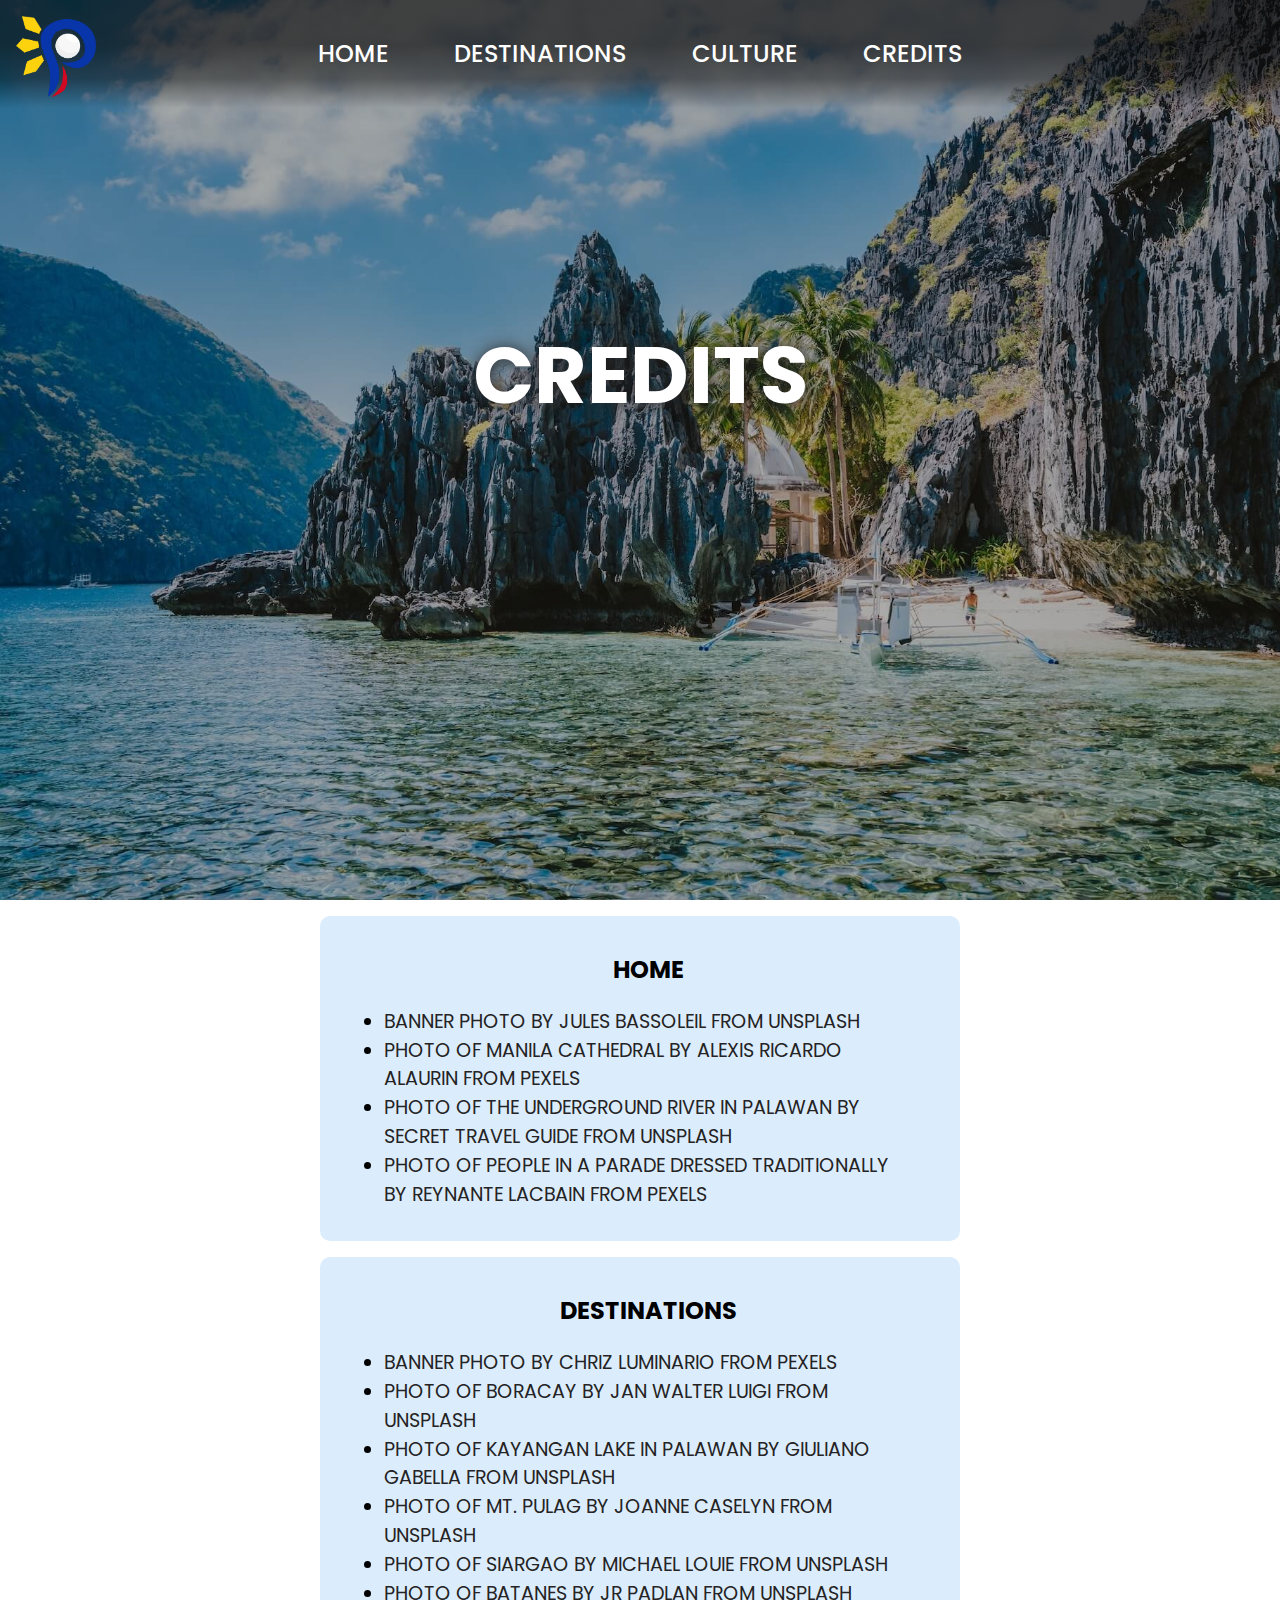
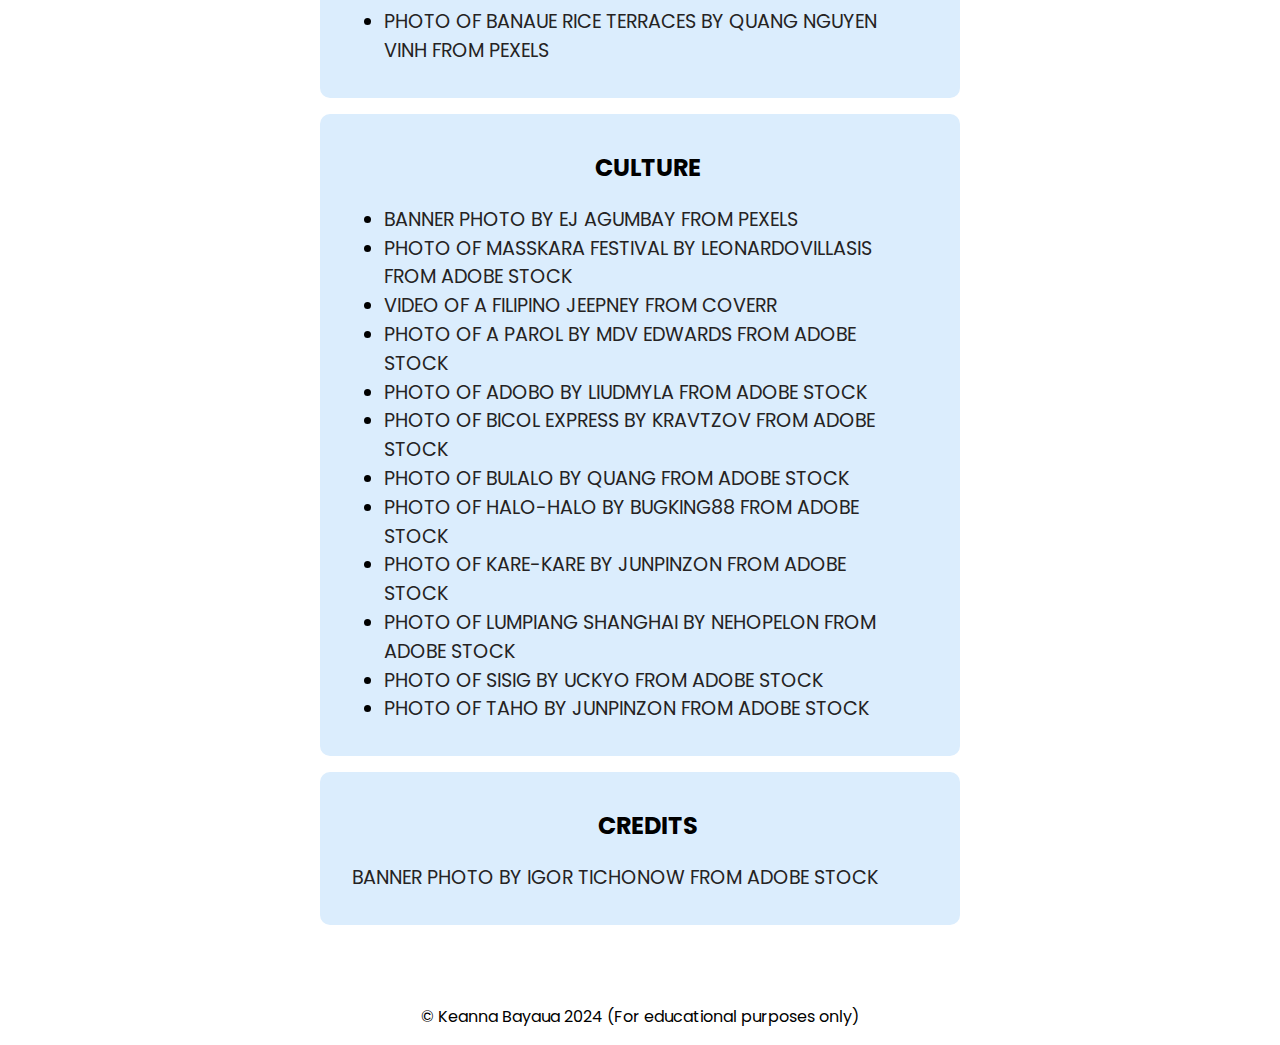
==== commit fedbf4d2: "Added screen reader only headings and styled some text using text-transform: uppercase" ====
--- a/credits.html
+++ b/credits.html
@@ -37,23 +37,23 @@
             </svg>
           </div>
           <ul id="main-nav-list">
-            <li><a href="index.html">HOME</a></li>
-            <li><a href="destinations.html">DESTINATIONS</a></li>
-            <li><a href="culture.html">CULTURE</a></li>
-            <li><a href="credits.html">CREDITS</a></li>
+            <li><a href="index.html">Home</a></li>
+            <li><a href="destinations.html">Destinations</a></li>
+            <li><a href="culture.html">Culture</a></li>
+            <li><a href="credits.html">Credits</a></li>
           </ul>
         </nav>
       </header>
 
       <main>
         <section class="banner credits">
-          <h1 class="banner-title">CREDITS</h1>
+          <h1 class="banner-title">Credits</h1>
         </section>
 
         <section id="site-main" class="link-credits">
-          <!-- <h2 class="main-title">CREDITS</h2> -->
-          <article>
-            <h2>HOME</h2>
+          <h2 class="screen-reader-only">Credits</h2>
+          <article>
+            <h2>Home</h2>
             <ul>
               <li>
                 <a
@@ -85,7 +85,7 @@
             </ul>
           </article>
           <article>
-            <h2>DESTINATIONS</h2>
+            <h2>Destinations</h2>
             <ul>
               <li>
                 <a
@@ -135,7 +135,7 @@
           </article>
 
           <article>
-            <h2>CULTURE</h2>
+            <h2>Culture</h2>
             <ul>
               <li>
                 <a
@@ -213,7 +213,7 @@
             </ul>
           </article>
           <article>
-            <h2>CREDITS</h2>
+            <h2>Credits</h2>
             <p>
               <a
                 href="https://stock.adobe.com/ca/images/el-nido-palawan-philippines-asia-banca-boat-at-a-small-beach-near-the-matinloc-shrine-trip-highlights-of-tour-c/354700913?prev_url=detail"
--- a/styles/styles.css
+++ b/styles/styles.css
@@ -27,11 +27,16 @@
     line-height: 1.5;
 }
 
-.main-title { 
-    text-align: center;
-    padding: 1rem;
-    font-size: 2rem;
-}
+.screen-reader-only { 
+    display: none;
+}
+
+h1,
+h2 {
+    text-transform: uppercase;
+}
+
+
 /* Elements
 --------------------------------------------- */
 blockquote {
@@ -75,6 +80,7 @@
 a {
 	text-decoration: none;
     color: #252323;
+    text-transform: uppercase;
 }
 
 a:hover,
@@ -171,9 +177,9 @@
     
     .site-header {
         display: grid;
-        grid-template-columns: 1fr minmax(auto, 50rem) 1fr;
+        grid-template-columns: 1fr minmax(auto, 50rem) 1fr; 
         background: rgb(11,11,11);
-        background: linear-gradient(180deg, rgba(11,11,11,1) 0%, rgba(8,8,8,0.6279105392156863) 45%, rgba(0,0,0,0) 100%);
+        background: linear-gradient(180deg, rgba(11,11,11,0.6531206232492996) 42%, rgba(8,8,8,0.4710477941176471) 73%, rgba(8,8,8,0.0004595588235294379) 100%);
         max-width: 125rem;
         margin: 0 auto;
     }
@@ -478,6 +484,7 @@
 .culture-food-section figcaption {
     font-size: 1.2rem;
     font-weight: 600;
+    text-transform: uppercase;
 }
 
 @media (min-width: 50em) {
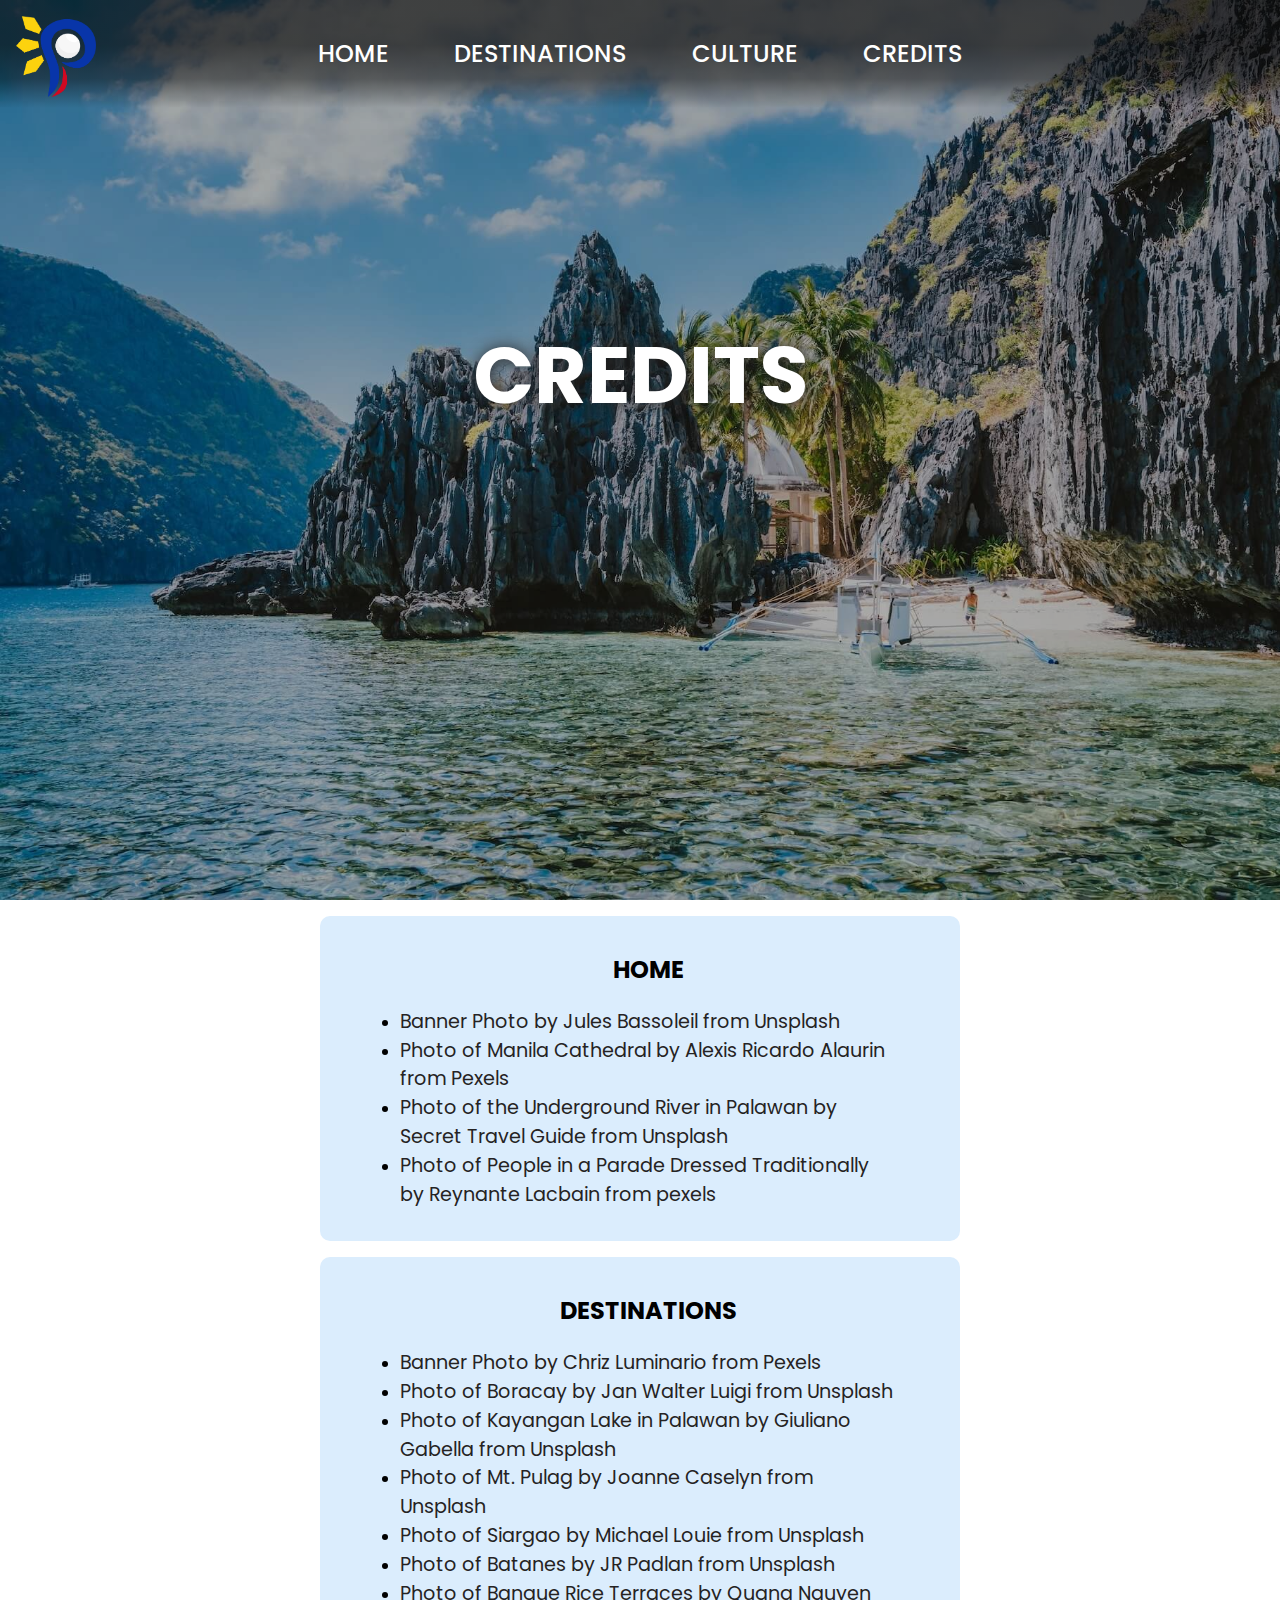
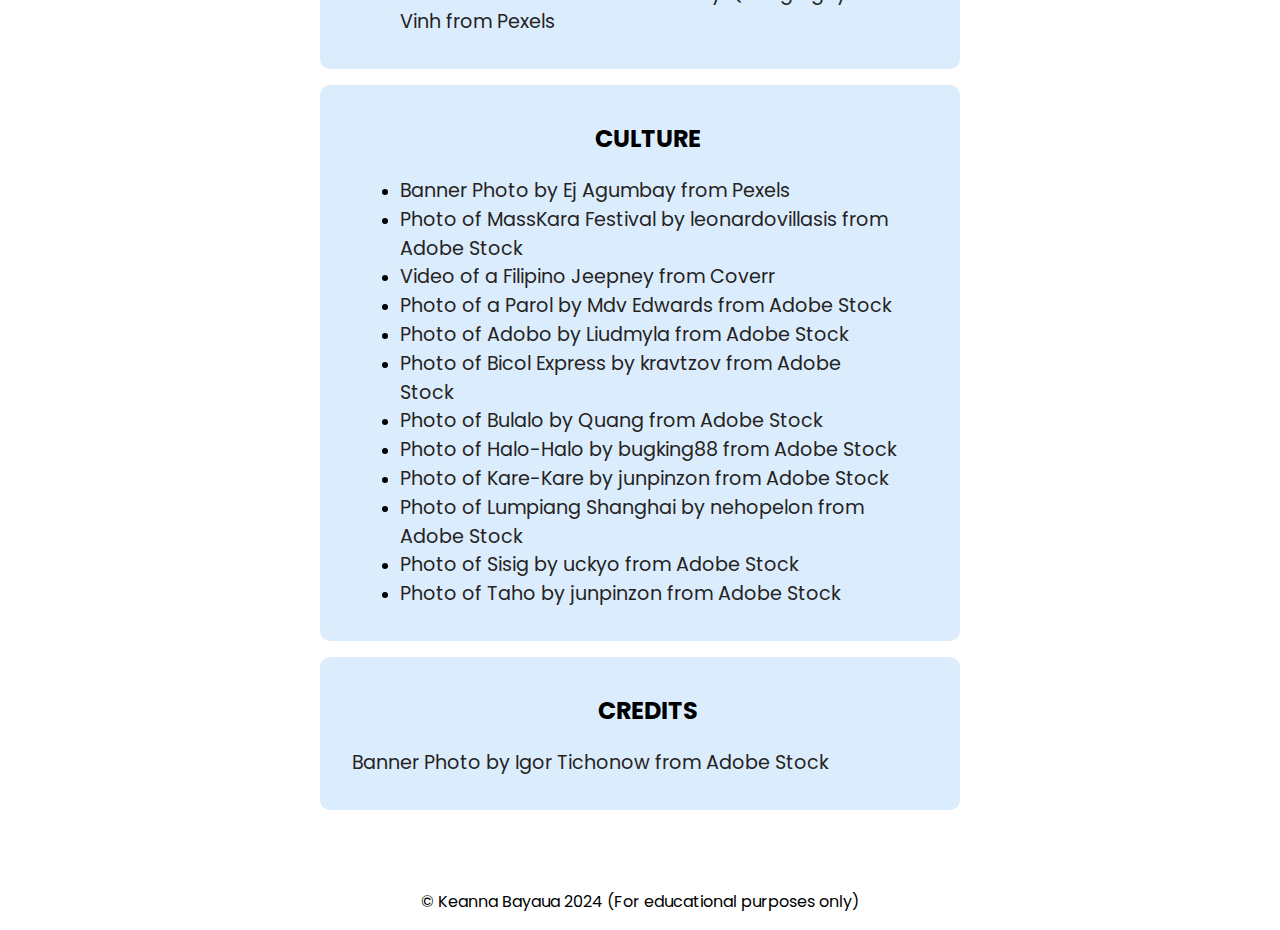
==== commit f7dcc64e: "Added meta description tags" ====
--- a/credits.html
+++ b/credits.html
@@ -3,6 +3,9 @@
   <head>
     <meta charset="UTF-8" />
     <meta name="viewport" content="width=device-width, initial-scale=1.0" />
+    <meta
+      name="description"
+      content="Credits and References used in this page." />
     <link rel="icon" href="favicon.ico" sizes="any" />
     <link rel="icon" href="favicon.svg" type="image/svg+xml" />
     <link rel="apple-touch-icon" href="apple-touch-icon.png" />
--- a/styles/styles.css
+++ b/styles/styles.css
@@ -45,12 +45,14 @@
     font-size: 1rem;
     color: #B30100;
 }
+
 cite {
     font-size: 1rem;
 }
 
 table { 
-	margin: 1.5rem;
+    margin: 0 auto;
+    max-width: 90%;
 }
 
 th,
@@ -59,7 +61,7 @@
 }
 
 table, th, td {
-    border: .0625rem solid #dbedfd;
+    border: .0625rem solid #add6fa;
     border-collapse: collapse;
     text-align: center;
 }
@@ -69,8 +71,9 @@
 }
 
 @media (min-width: 50em) {
-    table {
-        margin: 0 auto;
+    th, td {
+       font-size: 1.2rem;
+       padding: 1rem;
     }
 
 }
@@ -112,7 +115,7 @@
     min-height: 100vh;
 }
 
-/* Header Styles (for all pages)
+/* HEADER STYLES (for all pages)
 --------------------------------------------- */
 .site-header {
     position: absolute;
@@ -193,9 +196,11 @@
         padding: 1rem;
         background-color: transparent;
     }
+
     .nav-header {
         grid-column: 2/3;
     }
+
     .nav-header ul {
         display: flex;
         justify-content: space-evenly;
@@ -283,6 +288,7 @@
         display: flex;
         justify-content: center;
     }
+
     .banner::before {
         background-position: 0 5%;
     }
@@ -320,18 +326,18 @@
      border: solid #252323;
     padding: .3125rem;
 }
+
 /* TABLE SECTION */
-.seasons-table {
-    overflow-x: auto;
-}
+
 .seasons-table h2 {
     text-align: center;
 }
+
 /* CONTACT FORM SECTION */
 .contact-form {
-max-width: 80%;
-padding: .25rem;
-margin: 2rem auto;
+    max-width: 80%;
+    padding: .25rem;
+    margin: 2rem auto;
 }
 
 
@@ -352,15 +358,16 @@
     outline: none;
     resize: none;
 }
+
 .contact-form .input-box label {
-position: absolute;
-left: 0;
-padding: .3125rem 0;
-font-size: 1rem;
-margin: .625rem 0;
-pointer-events: none;
-transition: 0.5s;
-color: #575757;
+    position: absolute;
+    left: 0;
+    padding: .3125rem 0;
+    font-size: 1rem;
+    margin: .625rem 0;
+    pointer-events: none;
+    transition: 0.5s;
+    color: #575757;
 }
 
 .contact-form .input-box input:focus ~ label,
@@ -371,6 +378,7 @@
     font-size: .75rem;
     transform: translateY(-20px);
 }
+
 .contact-form .input-box input[type="submit"] {
     width: 6.25rem;
     background: #B30000;
@@ -425,6 +433,7 @@
     .overview-text-left h2 {
         font-size: 3rem;
     }
+
     .overview-text p,
     .overview-text-left p {
         font-size: 1.2rem;
@@ -444,6 +453,7 @@
 .destination-text {
     padding: 0.5rem 0 2.5rem 0;
 }
+
 .destination-text h2,
 .destination-text p {
     margin: 0;
@@ -481,6 +491,7 @@
     text-align: center;
     font-size: 2rem;
 }
+
 .culture-food-section figcaption {
     font-size: 1.2rem;
     font-weight: 600;
@@ -509,15 +520,18 @@
         max-width: 80%;
         padding-right: 3rem;
     }
+
     .culture-food-section h2 {
         font-size: 3rem;
         line-height: 3rem;
     }
+
     .culture-food-section figure {
        margin: 0 auto;
        max-width: 100%;
         
     }
+
     .culture-food-section img {
         max-width: 100%;
         height: 10rem;
@@ -529,6 +543,7 @@
     .culture-food-section {
     display: flex;
     }
+
     .culture-food-section h2 {
     margin: 0;
     }
@@ -541,12 +556,17 @@
    margin: 1rem auto;
    padding: 1rem;
 }
+
 .link-credits h2 {
     text-align: center;
 }
 
 .link-credits ul {
-    padding: 0 2rem;
+    padding: 0 1rem;
+}
+
+.link-credits a {
+    text-transform: none;
 }
 
 @media (min-width: 50em) {
@@ -554,7 +574,11 @@
         max-width: 50%;
         padding-left: 2rem;
     }
-    .link-credits li, 
+
+    .link-credits ul {
+        padding: 0 3rem;
+    }
+    
     .link-credits a {
         font-size: 1.2rem;
     }
